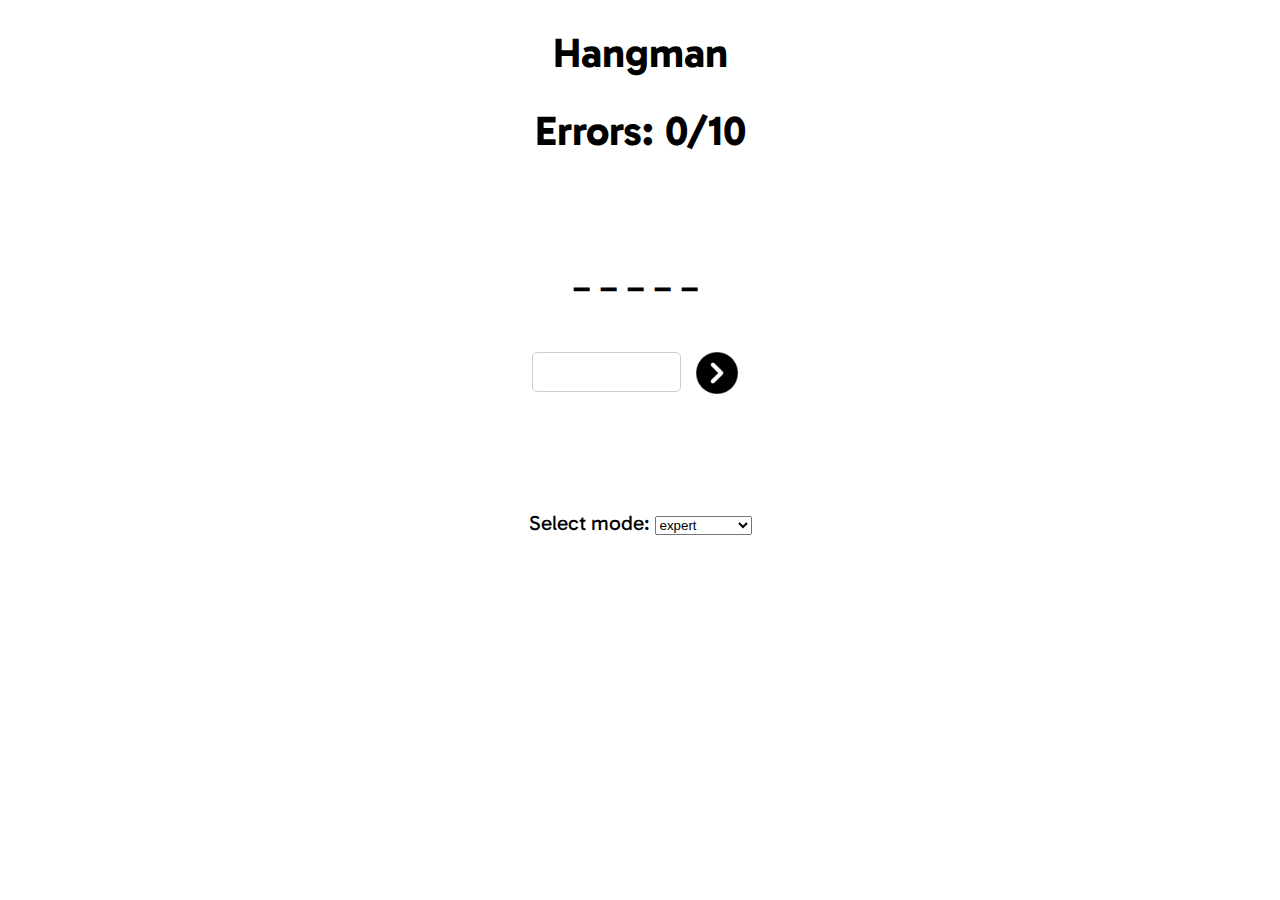
==== index.html @ a31e18fc "FILES" ====
<!DOCTYPE html>
<html lang="en">
<head>
    <meta charset="UTF-8">
    <meta http-equiv="X-UA-Compatible" content="IE-edge">
    <meta name="viewport" content="width=device-width, initial-scale=1.0">
    <title>Hangman</title>
    <link rel="stylesheet" href="https://fonts.googleapis.com/css?family=Gabarito">
    <link rel="stylesheet" href="https://cdnjs.cloudflare.com/ajax/libs/animate.css/4.1.1/animate.min.css">
    <link rel="stylesheet" href="style.css">
</head>
<body onload="generate()">
    
    <h1>Hangman</h1>
    <h1 id="counter">Errors: 0/10</h1><br><br>
    <h2 id="output"></h2><br>
    <div class="container">
        <input type="text" id="input" maxlength="1">
        <button onclick="trychar()" id="submit"><img src="right-chevron.png" alt="submit" width="50px"></button>
    </div>
    <h2 id="guessed"></h2>
    <img src="images/0.webp" alt="man" id="man" width="80px">
    <div>
        <label for="mode">Select mode:</label>
        <select id="mode" onchange="changeMode()">
            <option value="hard">expert</option>
            <option value="common">Intermediate</option>
            <option value="easy">Beginner</option>
            
        </select>
    </div>
    
    
    <script>
        var input = document.getElementById("input");
        input.addEventListener("keypress", function(event) {
            if (event.key === "Enter") {
                event.preventDefault();
                document.getElementById("submit").click();
            }
        });
        var mode = "common";

        common_nouns = [
            "time", "person", "year", "way", "day", "man", "government", "company", "part", "case",
            "child", "place", "thing", "woman", "fact", "group", "problem", "fact", "hand", "job",
            "example", "point", "government", "money", "water", "state", "family", "country", "school",
            "company", "number", "home", "car", "city", "name", "food", "house", "air", "force", "game",
            "end", "system", "life", "company", "day", "night", "eye", "book", "place", "home", "man",
            "woman", "father", "mother", "child", "brother", "sister", "friend", "dog", "cat", "mountain",
            "ocean", "universe", "technology", "history", "art", "music", "adventure", "challenge",
            "mystery", "puzzle", "secret", "treasure", "journey", "wonder", "exploration", "revolution",
            "circus", "desire", "paradise", "ceremony", "dream", "liberty", "fantasy", "horizon", "whisper",
            "discovery", "harmony", "infinity", "magic", "passion", "silence", "symphony", "victory",
            "happiness", "innovation",
            "table", "chair", "apple", "phone", "beach", "cloud", "knife", "spoon", "ocean", "watch",
            "house", "river", "train", "music", "plant", "earth", "space", "heart", "piano", "light",
            "night", "shirt", "shoes", "money", "peace", "beard", "cloud", "floor", "grass", "smile",
            "bread", "cheer", "dream", "glass", "honey", "queen", "sound", "water", "fairy", "lemon",
            "music", "night", "stars", "storm", "crane", "paper", "crisp", "paint", "sugar", "space"
        ];

        common_adjectives = [
            "good", "new", "first", "last", "long", "great", "little", "own", "other", "old", "right",
            "big", "high", "different", "small", "large", "next", "early", "young", "important", "few",
            "public", "bad", "same", "able", "to", "other", "old", "early", "young", "great", "small",
            "large", "next", "first", "long", "last", "own", "other", "different", "right", "able", "to",
            "public", "important", "good", "bad", "mysterious", "fantastic", "enigmatic", "elusive",
            "baffling", "cryptic", "obscure", "perplexing", "esoteric", "ambiguous", "incomprehensible",
            "inscrutable", "unfathomable", "captivating", "intriguing", "unpredictable", "mind-boggling",
            "mind-numbing", "bewildering", "inexplicable", "uncanny", "unusual", "extraordinary",
            "happy", "sad", "cold", "warm", "thick", "thin", "black", "white", "green", "yellow",
            "large", "small", "round", "heavy", "light", "young", "sweet", "brave", "plain", "smart",
            "fancy", "silly", "jolly", "stern", "witty", "vivid", "crisp", "sour", "rich", "mild",
            "fresh", "needy", "vague", "spicy", "alert", "giddy", "lucky", "crazy", "sharp", "zesty"
        ];

        common_verbs = [
            "be", "have", "do", "say", "get", "make", "go", "know", "take", "see", "come", "think", "look",
            "want", "give", "use", "find", "tell", "ask", "work", "seem", "feel", "try", "leave", "call",
            "need", "feel", "become", "leave", "put", "mean", "keep", "let", "begin", "seem", "help", "talk",
            "turn", "start", "show", "hear", "play", "run", "move", "like", "live", "believe", "hold",
            "explore", "discover", "conquer", "uncover", "investigate", "experience", "analyze",
            "perceive", "comprehend", "decipher", "create", "achieve", "integrate", "envisage", "visualize",
            "extrapolate", "illuminate", "synthesize", "penetrate", "elucidate", "apprehend", "fabricate",
            "manipulate", "orchestrate",
            "write", "dance", "smile", "swim", "sleep", "drink", "learn", "plant", "fetch", "carry",
            "crawl", "dream", "drown", "laugh", "sweep", "think", "trade", "shine", "speak", "clean",
            "climb", "hug", "jump", "sing", "drive", "bake", "chase", "slice", "float", "swirl",
            "glow", "crush", "dodge", "stir", "blink", "skip", "roast", "fry", "wink", "sail", "trip"
        ];


        common_words = common_nouns.concat(common_adjectives, common_verbs);
        // Array of easier words
        var easy_words = ["easy", "simple", "quick", "fun", "light", "breeze", "smile", "laugh", "garden", "sweet", "warm", "song", "play", "bright", "sunny", "soft", "float", "gently", "hug", "kitten", "puppy", "happy", "joy", "butterfly", "flower", "peace", "serene", "giggle", "dream", "lullaby", "all", "any", "big", "boy", "car", "dog", "eat", "fun", "get", "hat", "hot", "job", "key", "man", "new", "old", "run", "sky", "sun", "top", "toy", "try", "win", "yes"];


        var hard_words = ["algorithm", "chiaroscuro", "conundrum", "epiphany", "serendipity", "onomatopoeia", "ineffable", "labyrinth", "ludicrous", "paradox", "quixotic", "xenophobia", "zygote", "sycophant", "esoteric", "vexatious", "cacophony", "gobbledygook", "perspicacious", "quisling", "obfuscate", "capricious", "ebullient", "ineptitude", "juxtapose", "kaleidoscope", "myopic", "nemesis", "plethora", "quizzaciously", "rhapsodize", "surreptitious", "tenebrous", "ubiquitous", "vociferous", "wanderlust", "xerophilous", "yarnspinner", "zeitgeist", "aberration", "belligerent", "cantankerous", "dilapidated", "ephemeral", "flummoxed", "garrulous", "higgledy-piggledy", "iconoclast", "juxtaposition", "kaleidoscopic", "labyrinthine", "mellifluous", "nihilism", "obsequious", "paraphernalia", "querulous", "rapscallion", "sycophantic", "taciturn", "ubiquity", "verisimilitude", "whimsical", "xenophobic", "yesteryear", "zeitgeber", "abracadabra", "ballyhoo", "cacophonous", "dithyramb", "egregious", "forsythia", "gobbledygook", "hullabaloo", "ignominious", "jejune", "kowtow", "ludicrous", "mnemonic", "nugatory", "obstreperous", "peregrinate", "quixotic", "recumbentibus", "sesquipedalian", "truculent", "ubiquitous", "valediction", "wanderlust", "xerophilous", "yarnspinner", "zeitgeist", "aberration", "belligerent", "cantankerous", "dilapidated", "ephemeral", "flummoxed", "garrulous", "higgledy-piggledy", "iconoclast", "juxtaposition", "kaleidoscopic", "labyrinthine", "mellifluous", "nihilism", "obsequious", "paraphernalia", "querulous", "rapscallion", "sycophantic", "taciturn", "ubiquity", "verisimilitude", "whimsical", "xenophobic", "yesteryear", "zeitgeber"];


        var currentWord = "";
        var displayedWord = "";

        function changeMode() {
            mode = document.getElementById("mode").value;
            localStorage.setItem("hangmanMode", mode); // Store the mode in localStorage
            generate(); // Regenerate the word when the mode changes
        }

        function generate() {
            // Check if a mode is stored in localStorage, use it as the default mode
            mode = localStorage.getItem("hangmanMode") || "common";

            const wordArray = (mode === "common") ? common_words : (mode === "easy" ? easy_words : hard_words);
            const randomIndex = Math.floor(Math.random() * wordArray.length);
            currentWord = wordArray[randomIndex];
            displayedWord = "_".repeat(currentWord.length);
            document.getElementById("output").textContent = displayedWord;
            //alert(currentWord); // Remove this line to hide the word
        }
        var errors = 0;
        var guessed = [];

        function trychar() {
            const input = document.getElementById("input").value;

            document.getElementById("guessed").innerText = guessed;

            if(guessed.includes(input)) {
                alert("Please guess a different letter, you have already guessed that one.");
            }else{
                guessed.push(input);
            }


            document.getElementById("input").value = "";
            if (input == currentWord) {
                alert("YOU WIN!!!");
                window.location.href = "win.html?word=" + currentWord + "&errors=" + errors;
            } else if (currentWord.includes(input)) {
                for (let i = 0; i < currentWord.length; i++) {
                    if (currentWord[i] === input) {
                        displayedWord = displayedWord.substring(0, i) + input + displayedWord.substring(i + 1);
                    }
                }
                if (displayedWord == currentWord) {
                    alert("YOU WIN!!!");
                    window.location.href = "win.html?word=" + currentWord + "&errors=" + errors;
                }
                document.getElementById("output").textContent = displayedWord;
            } else {
                errors = errors + 1;
                document.getElementById("man").src = "images/" + errors + ".webp"; 
                document.getElementById("counter").textContent = "Errors: " + errors + "/10";
                if (errors === 10) {
                    window.location.href = "fail.html?word=" + currentWord;
                }
            }
    }
    </script>
</body>
</html>
---- style.css ----
body {
    font-size: 1.3rem;
    text-align: center;
    font-family: Gabarito;
    animation: fadeIn;
    animation-duration: 1s;
    transition: 0.1s;
}
button {
    border: none;
    background: none;
    cursor: pointer;
}
.container {
    text-align: center;
}
input {
    width: 10%;
    padding: 10px;
    border: 1px solid #ccc;
    border-radius: 5px;
    font-size: 1rem;
}
input:focus {
    border-color: #007bff;
    outline: none;
    box-shadow: 0 0 5px rgba(0, 123, 255, 0.5);
}
#submit img {
    vertical-align: middle;
}
#counter{
    top: 0;
    left: 0;
    text-align: none;
}
#output {
    letter-spacing: 10px; /* Adjust the spacing as needed */
}
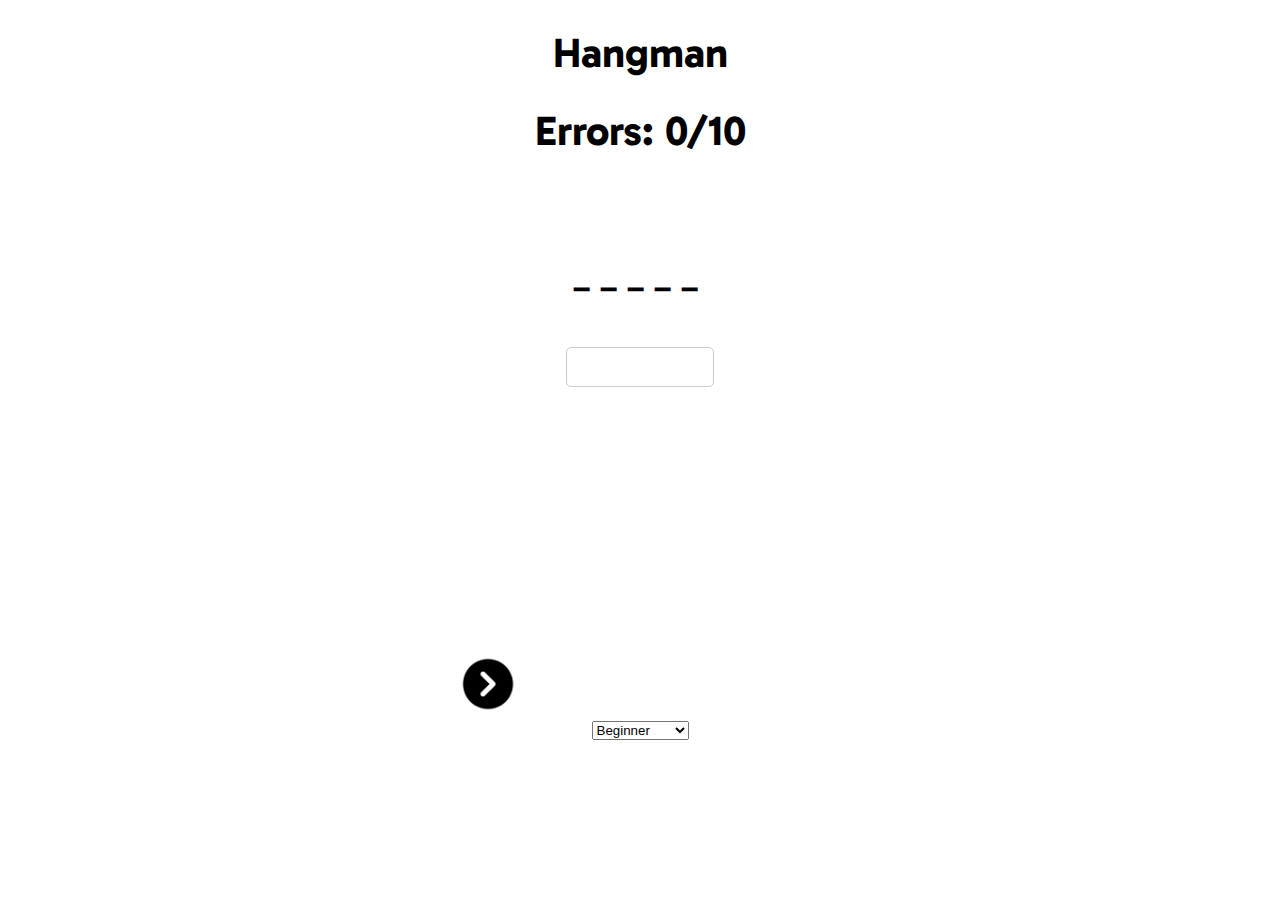
==== commit 15fcbb55: "Update index.html" ====
--- a/index.html
+++ b/index.html
@@ -11,21 +11,20 @@
 </head>
 <body onload="generate()">
     
-    <h1>Hangman</h1>
+    <h1 onclick="generate()"  >Hangman</h1>
     <h1 id="counter">Errors: 0/10</h1><br><br>
-    <h2 id="output"></h2><br>
+    <h2 id="output"></h2>
+    <h2 id="guessed"></h2><br>
     <div class="container">
-        <input type="text" id="input" maxlength="1">
-        <button onclick="trychar()" id="submit"><img src="right-chevron.png" alt="submit" width="50px"></button>
+        <input type="text" id="input" maxlength="1" minlength="1">
     </div>
-    <h2 id="guessed"></h2>
-    <img src="images/0.webp" alt="man" id="man" width="80px">
+    <button onclick="trychar()" id="submit"><img src="right-chevron.png" alt="submit" width="60px"></button>
+    <img src="images/0.webp" alt="man" id="man" width="300px">
     <div>
-        <label for="mode">Select mode:</label>
         <select id="mode" onchange="changeMode()">
+            <option value="easy">Beginner</option>
+            <option value="common">Intermediate</option>
             <option value="hard">expert</option>
-            <option value="common">Intermediate</option>
-            <option value="easy">Beginner</option>
             
         </select>
     </div>
@@ -39,7 +38,7 @@
                 document.getElementById("submit").click();
             }
         });
-        var mode = "common";
+        var mode = "easy";
 
         common_nouns = [
             "time", "person", "year", "way", "day", "man", "government", "company", "part", "case",
@@ -131,32 +130,32 @@
                 alert("Please guess a different letter, you have already guessed that one.");
             }else{
                 guessed.push(input);
+                document.getElementById("input").value = "";
+                if (input == currentWord) {
+                    window.location.href = "win.html?word=" + currentWord + "&errors=" + errors;
+                } else if (currentWord.includes(input)) {
+                    for (let i = 0; i < currentWord.length; i++) {
+                        if (currentWord[i] === input) {
+                            displayedWord = displayedWord.substring(0, i) + input + displayedWord.substring(i + 1);
+                        }
+                    }
+                    if (displayedWord == currentWord) {
+                        alert("YOU WIN!!!");
+                        window.location.href = "win.html?word=" + currentWord + "&errors=" + errors;
+                    }
+                    document.getElementById("output").textContent = displayedWord;
+                } else {
+                    errors = errors + 1;
+                    document.getElementById("man").src = "images/" + errors + ".webp"; 
+                    document.getElementById("counter").textContent = "Errors: " + errors + "/10";
+                    if (errors === 10) {
+                        window.location.href = "fail.html?word=" + currentWord;
+                    }
+                }
             }
 
 
-            document.getElementById("input").value = "";
-            if (input == currentWord) {
-                alert("YOU WIN!!!");
-                window.location.href = "win.html?word=" + currentWord + "&errors=" + errors;
-            } else if (currentWord.includes(input)) {
-                for (let i = 0; i < currentWord.length; i++) {
-                    if (currentWord[i] === input) {
-                        displayedWord = displayedWord.substring(0, i) + input + displayedWord.substring(i + 1);
-                    }
-                }
-                if (displayedWord == currentWord) {
-                    alert("YOU WIN!!!");
-                    window.location.href = "win.html?word=" + currentWord + "&errors=" + errors;
-                }
-                document.getElementById("output").textContent = displayedWord;
-            } else {
-                errors = errors + 1;
-                document.getElementById("man").src = "images/" + errors + ".webp"; 
-                document.getElementById("counter").textContent = "Errors: " + errors + "/10";
-                if (errors === 10) {
-                    window.location.href = "fail.html?word=" + currentWord;
-                }
-            }
+
     }
     </script>
 </body>
--- a/style.css
+++ b/style.css
@@ -36,4 +36,7 @@
 }
 #output {
     letter-spacing: 10px; /* Adjust the spacing as needed */
-}+}
+h1{
+    cursor: pointer;
+}
